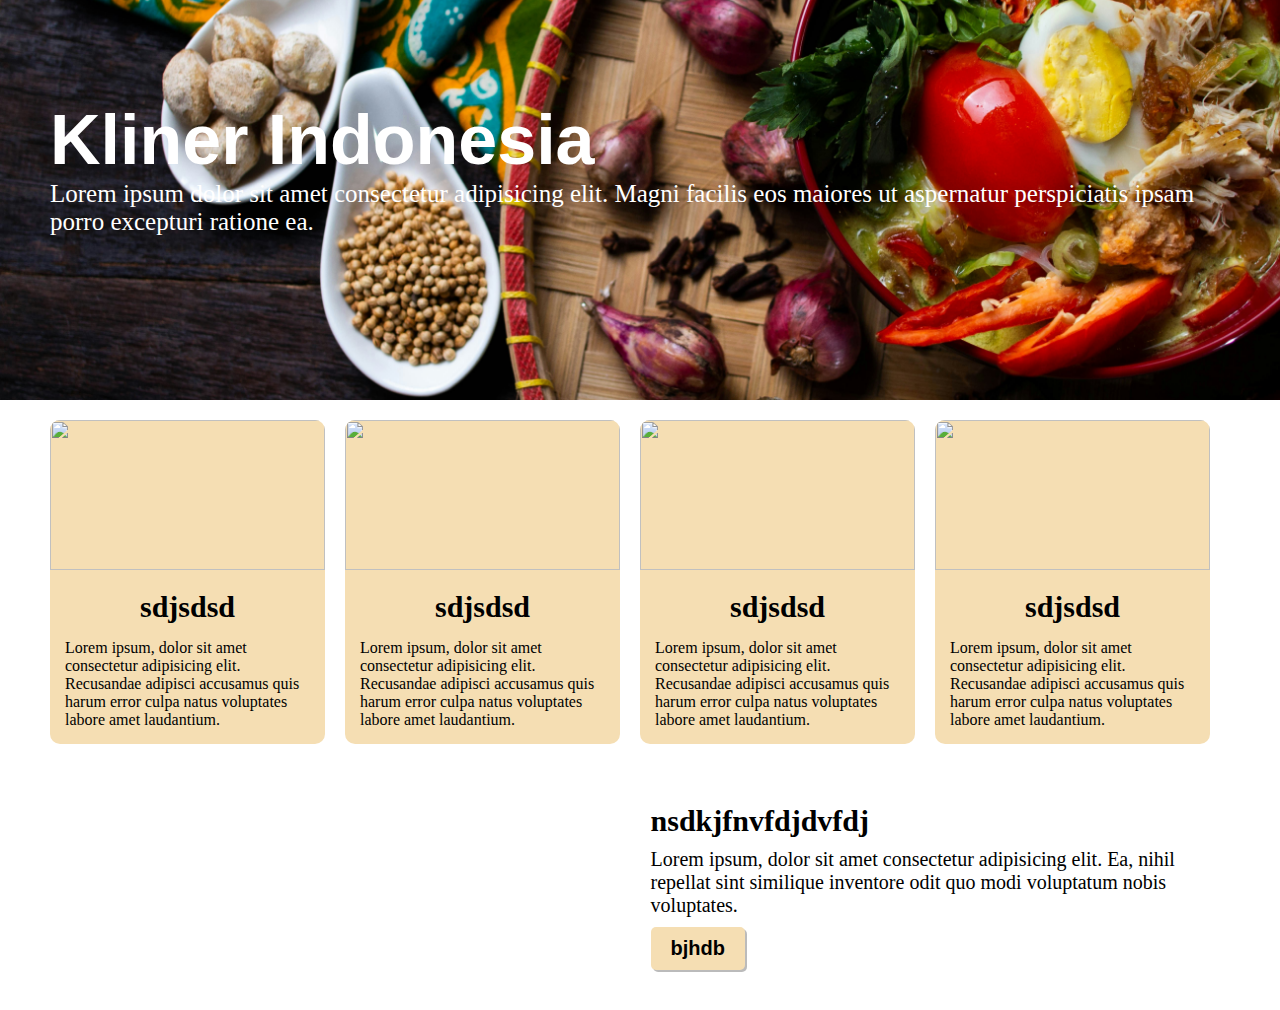
==== index.html @ 1f776b16 "uts" ====
<!DOCTYPE html>
<html lang="en">
<head>
    <meta name="viewport" content="width=device-width, initial-scale=1.0">
    <title>Kuliner Indonesia</title>
    <link href="/style.css" rel="stylesheet"/>
</head>
<body>
    <div class="container">
        <div id="headline">
            <div id="isi_head">
                <h1>Kliner Indonesia</h1>
                <p>Lorem ipsum dolor sit amet consectetur adipisicing elit. Magni facilis eos maiores ut aspernatur perspiciatis ipsam porro excepturi ratione ea.</p>
            </div>
        </div>
    </div>
    <div class="container">
        <div class="list">
            <div class="card">
                <img src="https://images.unsplash.com/photo-1680169590313-9a14f3cd8148?q=80&w=1770&auto=format&fit=crop&ixlib=rb-4.0.3&ixid=M3wxMjA3fDB8MHxwaG90by1wYWdlfHx8fGVufDB8fHx8fA%3D%3D"/>
                <h3>sdjsdsd</h3>
                <p>Lorem ipsum, dolor sit amet consectetur adipisicing elit. Recusandae adipisci accusamus quis harum error culpa natus voluptates labore amet laudantium.</p>
            </div>
            <div class="card">
                <img src="https://images.unsplash.com/photo-1680169590313-9a14f3cd8148?q=80&w=1770&auto=format&fit=crop&ixlib=rb-4.0.3&ixid=M3wxMjA3fDB8MHxwaG90by1wYWdlfHx8fGVufDB8fHx8fA%3D%3D"/>
                <h3>sdjsdsd</h3>
                <p>Lorem ipsum, dolor sit amet consectetur adipisicing elit. Recusandae adipisci accusamus quis harum error culpa natus voluptates labore amet laudantium.</p>
            </div>
            <div class="card">
                <img src="https://images.unsplash.com/photo-1680169590313-9a14f3cd8148?q=80&w=1770&auto=format&fit=crop&ixlib=rb-4.0.3&ixid=M3wxMjA3fDB8MHxwaG90by1wYWdlfHx8fGVufDB8fHx8fA%3D%3D"/>
                <h3>sdjsdsd</h3>
                <p>Lorem ipsum, dolor sit amet consectetur adipisicing elit. Recusandae adipisci accusamus quis harum error culpa natus voluptates labore amet laudantium.</p>
            </div>
            <div class="card">
                <img src="https://images.unsplash.com/photo-1680169590313-9a14f3cd8148?q=80&w=1770&auto=format&fit=crop&ixlib=rb-4.0.3&ixid=M3wxMjA3fDB8MHxwaG90by1wYWdlfHx8fGVufDB8fHx8fA%3D%3D"/>
                <h3>sdjsdsd</h3>
                <p>Lorem ipsum, dolor sit amet consectetur adipisicing elit. Recusandae adipisci accusamus quis harum error culpa natus voluptates labore amet laudantium.</p>
            </div>
        </div>
    </div>
    <div class="container " id="direc">
        <iframe src="https://www.google.com/maps/embed?pb=!1m18!1m12!1m3!1d3957.5774391408295!2d112.75404250993799!3d-7.288823092688202!2m3!1f0!2f0!3f0!3m2!1i1024!2i768!4f13.1!3m3!1m2!1s0x2dd7fbaa146d1cfd%3A0x823f526efd2c5d2f!2sUptown%20Coffee%20Surabaya!5e0!3m2!1sid!2sid!4v1731039695517!5m2!1sid!2sid" style="border:0;" allowfullscreen="" loading="lazy" referrerpolicy="no-referrer-when-downgrade"></iframe>
        <div >
            <h3>nsdkjfnvfdjdvfdj</h3>
            <p>Lorem ipsum, dolor sit amet consectetur adipisicing elit. Ea, nihil repellat sint similique inventore odit quo modi voluptatum nobis voluptates.</p>
            <button >bjhdb</button>
        </div>
    </div>
</body>
</html>
---- style.css ----
*{
    margin: 0px;
    padding: 0px;
    box-sizing: border-box;
}
#headline{
    height: 400px;
    background-position-y: center;
    background-size: cover;
    background-image: url("/public/bg1.jpg");
    color: white;
    margin-left: -50px;
    margin-right: -50px;
}

#headline h1{
    font-size: 70px;
    font-family: Arial, Helvetica, sans-serif;
    font-weight: bold;
    padding-top: 50px; 
}
#headline p{
    font-size: 25px;
}
#isi_head {
    height: 400px;
    padding: 50px;

}
.container{
    position: relative;
    display: flex;
    margin-left: 50px;
    margin-right: 50px;
}
.list{
    display: flex;

}
.card{
    margin: 20px 20px 20px 0px ;
    width: 25%;
    background-color: wheat;
    border-radius: 10px;
}
.card img{
    border-top-left-radius: 10px;
    border-top-right-radius: 10px;
    width: 100%;
    height: 150px;
    margin-bottom: 20px;
}
.card h3{
    text-align: center;
    font-size: 30px;
}
.card p{
    padding: 15px;
}
#direc iframe{
    width: 100%;
    border-radius: 10px;
}
#direc h3{
    font-size: 30px;
}
#direc div{
    margin: 20px;
}
#direc p{
    font-size: 20px;
    margin-top: 10px;
    margin-bottom: 10px;
}
#direc button{
    background-color: wheat;
    padding: 10px 20px ;
    font-size: 20px;
    border-radius: 5px;
    font-weight: bold;
    border: none;
    box-shadow: 2px 2px rgba(0, 0, 0, 0.268) ;
}
#direc{
    margin-top: 20px;
    margin-bottom: 20px;
}

@media screen and (max-width: 800px) {
    .list{
        flex-direction: column;
    }
    .card{
        width: 100%;
    }
    #headline h1{
        padding-top: 10px;
    }
    #direc{
        flex-direction: column;
    }
  }
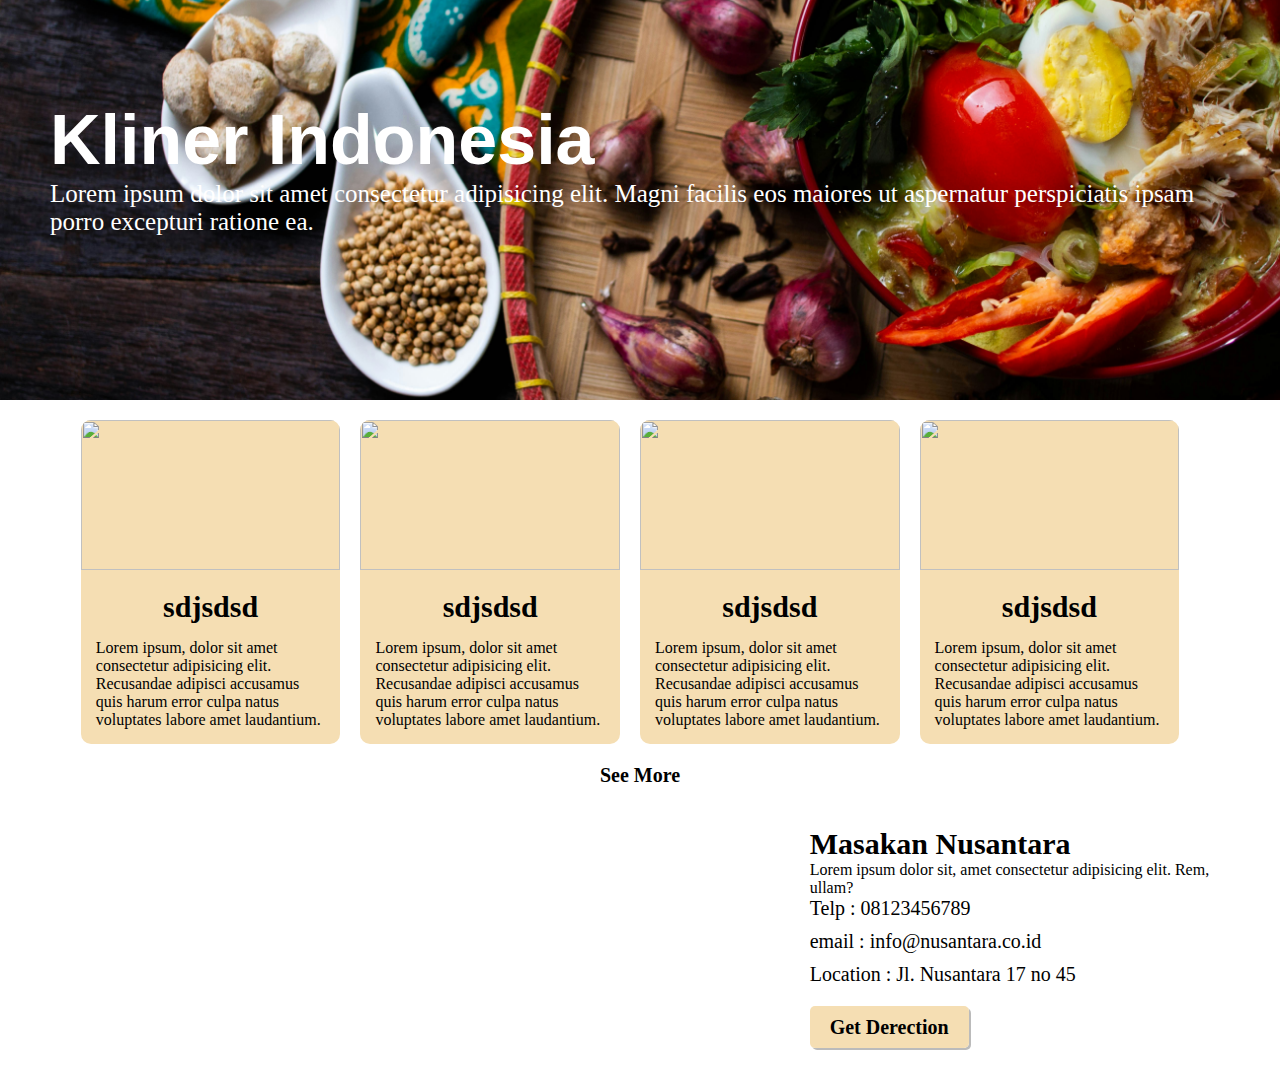
==== commit c74eddb5: "kasarannya lanjut besok" ====
--- a/index.html
+++ b/index.html
@@ -4,6 +4,7 @@
     <meta name="viewport" content="width=device-width, initial-scale=1.0">
     <title>Kuliner Indonesia</title>
     <link href="/style.css" rel="stylesheet"/>
+    <link href="/layout_index.css" rel="stylesheet"/>
 </head>
 <body>
     <div class="container">
@@ -36,14 +37,24 @@
                 <h3>sdjsdsd</h3>
                 <p>Lorem ipsum, dolor sit amet consectetur adipisicing elit. Recusandae adipisci accusamus quis harum error culpa natus voluptates labore amet laudantium.</p>
             </div>
+            <div id="see_more">
+                <a href="list.html" >See More</a>
+            </div>
         </div>
     </div>
     <div class="container " id="direc">
         <iframe src="https://www.google.com/maps/embed?pb=!1m18!1m12!1m3!1d3957.5774391408295!2d112.75404250993799!3d-7.288823092688202!2m3!1f0!2f0!3f0!3m2!1i1024!2i768!4f13.1!3m3!1m2!1s0x2dd7fbaa146d1cfd%3A0x823f526efd2c5d2f!2sUptown%20Coffee%20Surabaya!5e0!3m2!1sid!2sid!4v1731039695517!5m2!1sid!2sid" style="border:0;" allowfullscreen="" loading="lazy" referrerpolicy="no-referrer-when-downgrade"></iframe>
-        <div >
-            <h3>nsdkjfnvfdjdvfdj</h3>
-            <p>Lorem ipsum, dolor sit amet consectetur adipisicing elit. Ea, nihil repellat sint similique inventore odit quo modi voluptatum nobis voluptates.</p>
-            <button >bjhdb</button>
+        <div id="contact">
+            <h3>Masakan Nusantara</h3>
+            <p>Lorem ipsum dolor sit, amet consectetur adipisicing elit. Rem, ullam?</p>
+            <ul>
+                <li>Telp : 08123456789</li>
+                <li>email : info@nusantara.co.id</li>
+                <li>Location : Jl. Nusantara 17 no 45</li>
+            </ul>
+            <div>
+                <a href="https://maps.app.goo.gl/fAmrrVjQVUuTnu6u9" >Get Derection</a>
+            </div>
         </div>
     </div>
 </body>
--- a/style.css
+++ b/style.css
@@ -2,30 +2,6 @@
     margin: 0px;
     padding: 0px;
     box-sizing: border-box;
-}
-#headline{
-    height: 400px;
-    background-position-y: center;
-    background-size: cover;
-    background-image: url("/public/bg1.jpg");
-    color: white;
-    margin-left: -50px;
-    margin-right: -50px;
-}
-
-#headline h1{
-    font-size: 70px;
-    font-family: Arial, Helvetica, sans-serif;
-    font-weight: bold;
-    padding-top: 50px; 
-}
-#headline p{
-    font-size: 25px;
-}
-#isi_head {
-    height: 400px;
-    padding: 50px;
-
 }
 .container{
     position: relative;
@@ -35,11 +11,14 @@
 }
 .list{
     display: flex;
-
+    flex-wrap: wrap;
+    width: 100%;
+    justify-content: center;
+    
 }
 .card{
     margin: 20px 20px 20px 0px ;
-    width: 25%;
+    width: 22%;
     background-color: wheat;
     border-radius: 10px;
 }
@@ -57,35 +36,18 @@
 .card p{
     padding: 15px;
 }
-#direc iframe{
+.detail{
+    font-size: 20px;
+    text-decoration: none;
+    color: white;
+    text-align: center;
+    display: block;
     width: 100%;
-    border-radius: 10px;
+    background-color: #8B4513 ;
+    padding: 15px;
+    border-bottom-left-radius: 10px;
+    border-bottom-right-radius: 10px;
 }
-#direc h3{
-    font-size: 30px;
-}
-#direc div{
-    margin: 20px;
-}
-#direc p{
-    font-size: 20px;
-    margin-top: 10px;
-    margin-bottom: 10px;
-}
-#direc button{
-    background-color: wheat;
-    padding: 10px 20px ;
-    font-size: 20px;
-    border-radius: 5px;
-    font-weight: bold;
-    border: none;
-    box-shadow: 2px 2px rgba(0, 0, 0, 0.268) ;
-}
-#direc{
-    margin-top: 20px;
-    margin-bottom: 20px;
-}
-
 @media screen and (max-width: 800px) {
     .list{
         flex-direction: column;
@@ -93,10 +55,4 @@
     .card{
         width: 100%;
     }
-    #headline h1{
-        padding-top: 10px;
-    }
-    #direc{
-        flex-direction: column;
-    }
-  }+}--- a/layout_index.css
+++ b/layout_index.css
@@ -0,0 +1,85 @@
+#headline{
+    height: 400px;
+    background-position-y: center;
+    background-size: cover;
+    background-image: url("/public/bg1.jpg");
+    color: white;
+    margin-left: -50px;
+    margin-right: -50px;
+}
+
+#headline h1{
+    font-size: 70px;
+    font-family: Arial, Helvetica, sans-serif;
+    font-weight: bold;
+    padding-top: 50px; 
+}
+#headline p{
+    font-size: 25px;
+}
+#isi_head {
+    height: 400px;
+    padding: 50px;
+
+}
+#direc iframe{
+    width: 70%;
+    border-radius: 10px;
+}
+#direc h3{
+    font-size: 30px;
+}
+#direc #contact{
+    margin: 20px;
+}
+#direc div{
+    margin-top: 30px;
+}
+
+#direc li{
+    font-size: 20px;
+    margin-bottom: 10px;
+    display: flex;
+    margin-bottom: 10px;
+}
+#direc a{
+    background-color: wheat;
+    padding: 10px 20px ;
+    font-size: 20px;
+    border-radius: 5px;
+    font-weight: bold;
+    border: none;
+    text-decoration: none;
+    color: black;
+    box-shadow: 2px 2px rgba(0, 0, 0, 0.268) ;
+}
+#direc{
+    margin-top: 20px;
+    margin-bottom: 20px;
+}
+#see_more{
+    text-align: center;
+    margin-top: auto;
+    margin-bottom: auto;
+}
+#see_more a{
+    padding: 10px 20px ;
+    font-size: 20px;
+    border-radius: 5px;
+    font-weight: bold;
+    border: none;
+    text-decoration: none;
+    color: black;
+}
+
+@media screen and (max-width: 800px) {
+    #headline h1{
+        padding-top: 10px;
+    }
+    #direc{
+        flex-direction: column;
+    }
+    #direc iframe{
+        width: 100%;
+    }
+  }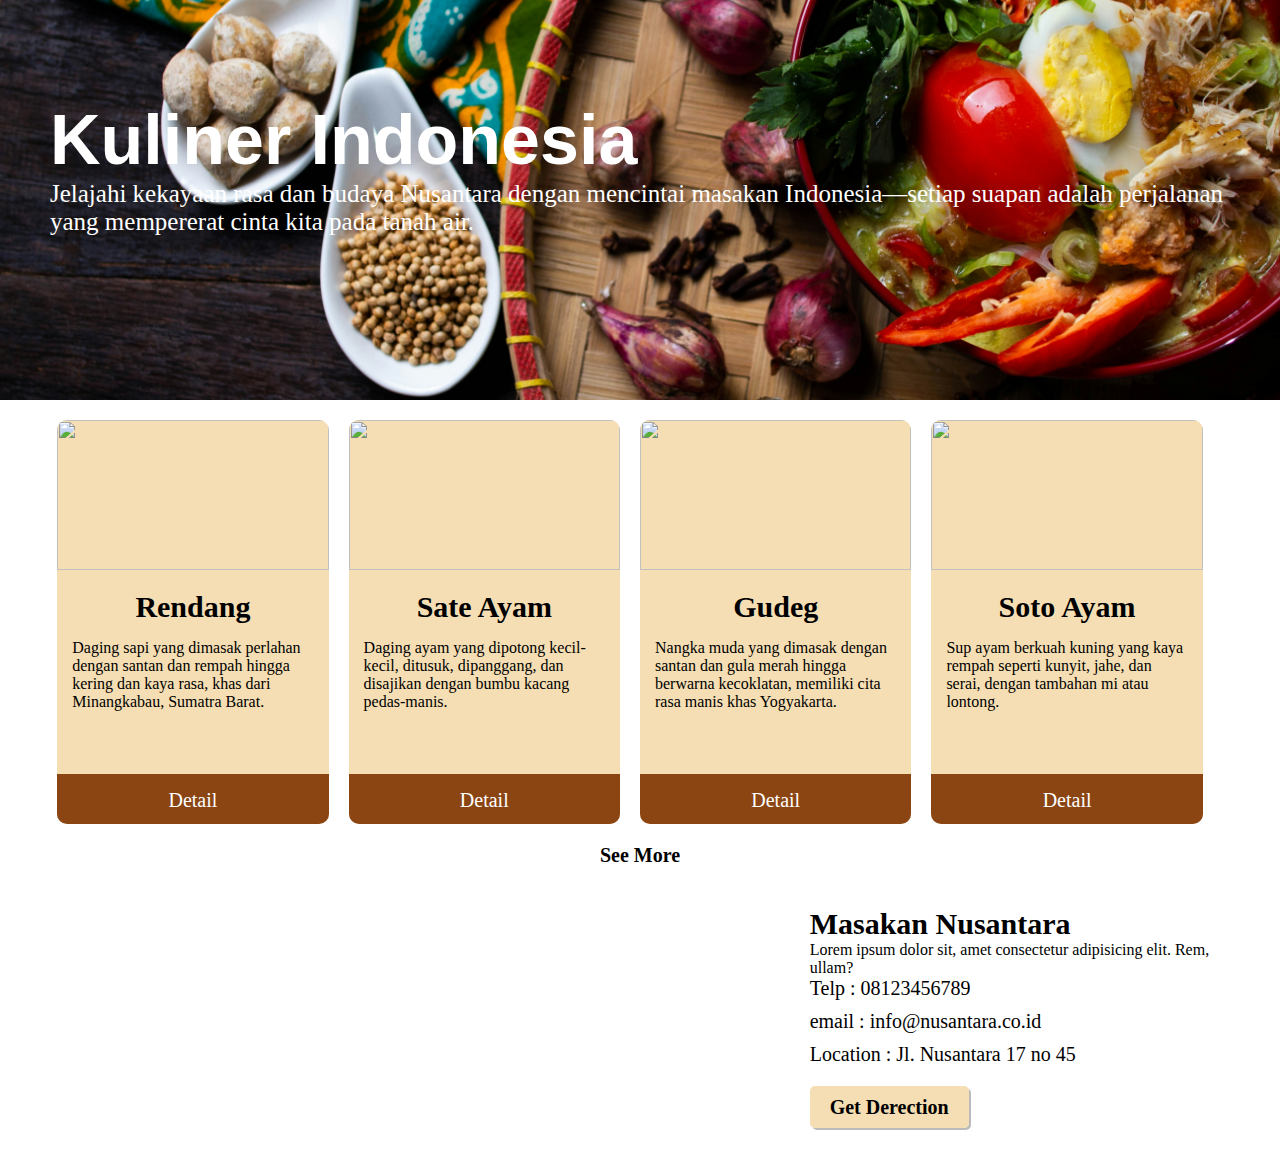
==== commit b471cbf2: "Selesai" ====
--- a/index.html
+++ b/index.html
@@ -10,32 +10,36 @@
     <div class="container">
         <div id="headline">
             <div id="isi_head">
-                <h1>Kliner Indonesia</h1>
-                <p>Lorem ipsum dolor sit amet consectetur adipisicing elit. Magni facilis eos maiores ut aspernatur perspiciatis ipsam porro excepturi ratione ea.</p>
+                <h1>Kuliner Indonesia</h1>
+                <p>Jelajahi kekayaan rasa dan budaya Nusantara dengan mencintai masakan Indonesia—setiap suapan adalah perjalanan yang mempererat cinta kita pada tanah air.</p>
             </div>
         </div>
     </div>
     <div class="container">
         <div class="list">
             <div class="card">
-                <img src="https://images.unsplash.com/photo-1680169590313-9a14f3cd8148?q=80&w=1770&auto=format&fit=crop&ixlib=rb-4.0.3&ixid=M3wxMjA3fDB8MHxwaG90by1wYWdlfHx8fGVufDB8fHx8fA%3D%3D"/>
-                <h3>sdjsdsd</h3>
-                <p>Lorem ipsum, dolor sit amet consectetur adipisicing elit. Recusandae adipisci accusamus quis harum error culpa natus voluptates labore amet laudantium.</p>
+                <img src="https://images.unsplash.com/photo-1688084442478-3b499d17126f?q=80&w=1932&auto=format&fit=crop&ixlib=rb-4.0.3&ixid=M3wxMjA3fDB8MHxwaG90by1wYWdlfHx8fGVufDB8fHx8fA%3D%3D"/>
+                <h3>Rendang</h3>
+                <p> Daging sapi yang dimasak perlahan dengan santan dan rempah hingga kering dan kaya rasa, khas dari Minangkabau, Sumatra Barat.</p>
+                <a href="/detail.html"class="detail">Detail</a>
             </div>
             <div class="card">
-                <img src="https://images.unsplash.com/photo-1680169590313-9a14f3cd8148?q=80&w=1770&auto=format&fit=crop&ixlib=rb-4.0.3&ixid=M3wxMjA3fDB8MHxwaG90by1wYWdlfHx8fGVufDB8fHx8fA%3D%3D"/>
-                <h3>sdjsdsd</h3>
-                <p>Lorem ipsum, dolor sit amet consectetur adipisicing elit. Recusandae adipisci accusamus quis harum error culpa natus voluptates labore amet laudantium.</p>
+                <img src="https://plus.unsplash.com/premium_photo-1669150852115-38eb25f072e0?q=80&w=1887&auto=format&fit=crop&ixlib=rb-4.0.3&ixid=M3wxMjA3fDB8MHxwaG90by1wYWdlfHx8fGVufDB8fHx8fA%3D%3D"/>
+                <h3>Sate Ayam </h3>
+                <p>Daging ayam yang dipotong kecil-kecil, ditusuk, dipanggang, dan disajikan dengan bumbu kacang pedas-manis.</p>
+                <a href="/detail.html"class="detail">Detail</a>
             </div>
             <div class="card">
-                <img src="https://images.unsplash.com/photo-1680169590313-9a14f3cd8148?q=80&w=1770&auto=format&fit=crop&ixlib=rb-4.0.3&ixid=M3wxMjA3fDB8MHxwaG90by1wYWdlfHx8fGVufDB8fHx8fA%3D%3D"/>
-                <h3>sdjsdsd</h3>
-                <p>Lorem ipsum, dolor sit amet consectetur adipisicing elit. Recusandae adipisci accusamus quis harum error culpa natus voluptates labore amet laudantium.</p>
+                <img src="https://www.masakapahariini.com/wp-content/uploads/2021/08/Gudeg-Yogyakarta.jpg"/>
+                <h3>Gudeg</h3>
+                <p> Nangka muda yang dimasak dengan santan dan gula merah hingga berwarna kecoklatan, memiliki cita rasa manis khas Yogyakarta.</p>
+                <a href="/detail.html"class="detail">Detail</a>
             </div>
             <div class="card">
-                <img src="https://images.unsplash.com/photo-1680169590313-9a14f3cd8148?q=80&w=1770&auto=format&fit=crop&ixlib=rb-4.0.3&ixid=M3wxMjA3fDB8MHxwaG90by1wYWdlfHx8fGVufDB8fHx8fA%3D%3D"/>
-                <h3>sdjsdsd</h3>
-                <p>Lorem ipsum, dolor sit amet consectetur adipisicing elit. Recusandae adipisci accusamus quis harum error culpa natus voluptates labore amet laudantium.</p>
+                <img src="https://images.unsplash.com/photo-1681378128359-a5c2492a3535?q=80&w=1887&auto=format&fit=crop&ixlib=rb-4.0.3&ixid=M3wxMjA3fDB8MHxwaG90by1wYWdlfHx8fGVufDB8fHx8fA%3D%3D"/>
+                <h3>Soto Ayam</h3>
+                <p>Sup ayam berkuah kuning yang kaya rempah seperti kunyit, jahe, dan serai, dengan tambahan mi atau lontong.</p>
+                <a href="/detail.html"class="detail">Detail</a>
             </div>
             <div id="see_more">
                 <a href="list.html" >See More</a>
--- a/style.css
+++ b/style.css
@@ -18,7 +18,7 @@
 }
 .card{
     margin: 20px 20px 20px 0px ;
-    width: 22%;
+    width: 23%;
     background-color: wheat;
     border-radius: 10px;
 }
@@ -35,6 +35,7 @@
 }
 .card p{
     padding: 15px;
+    height: 150px;
 }
 .detail{
     font-size: 20px;
@@ -45,6 +46,7 @@
     width: 100%;
     background-color: #8B4513 ;
     padding: 15px;
+    height: 50px;
     border-bottom-left-radius: 10px;
     border-bottom-right-radius: 10px;
 }
